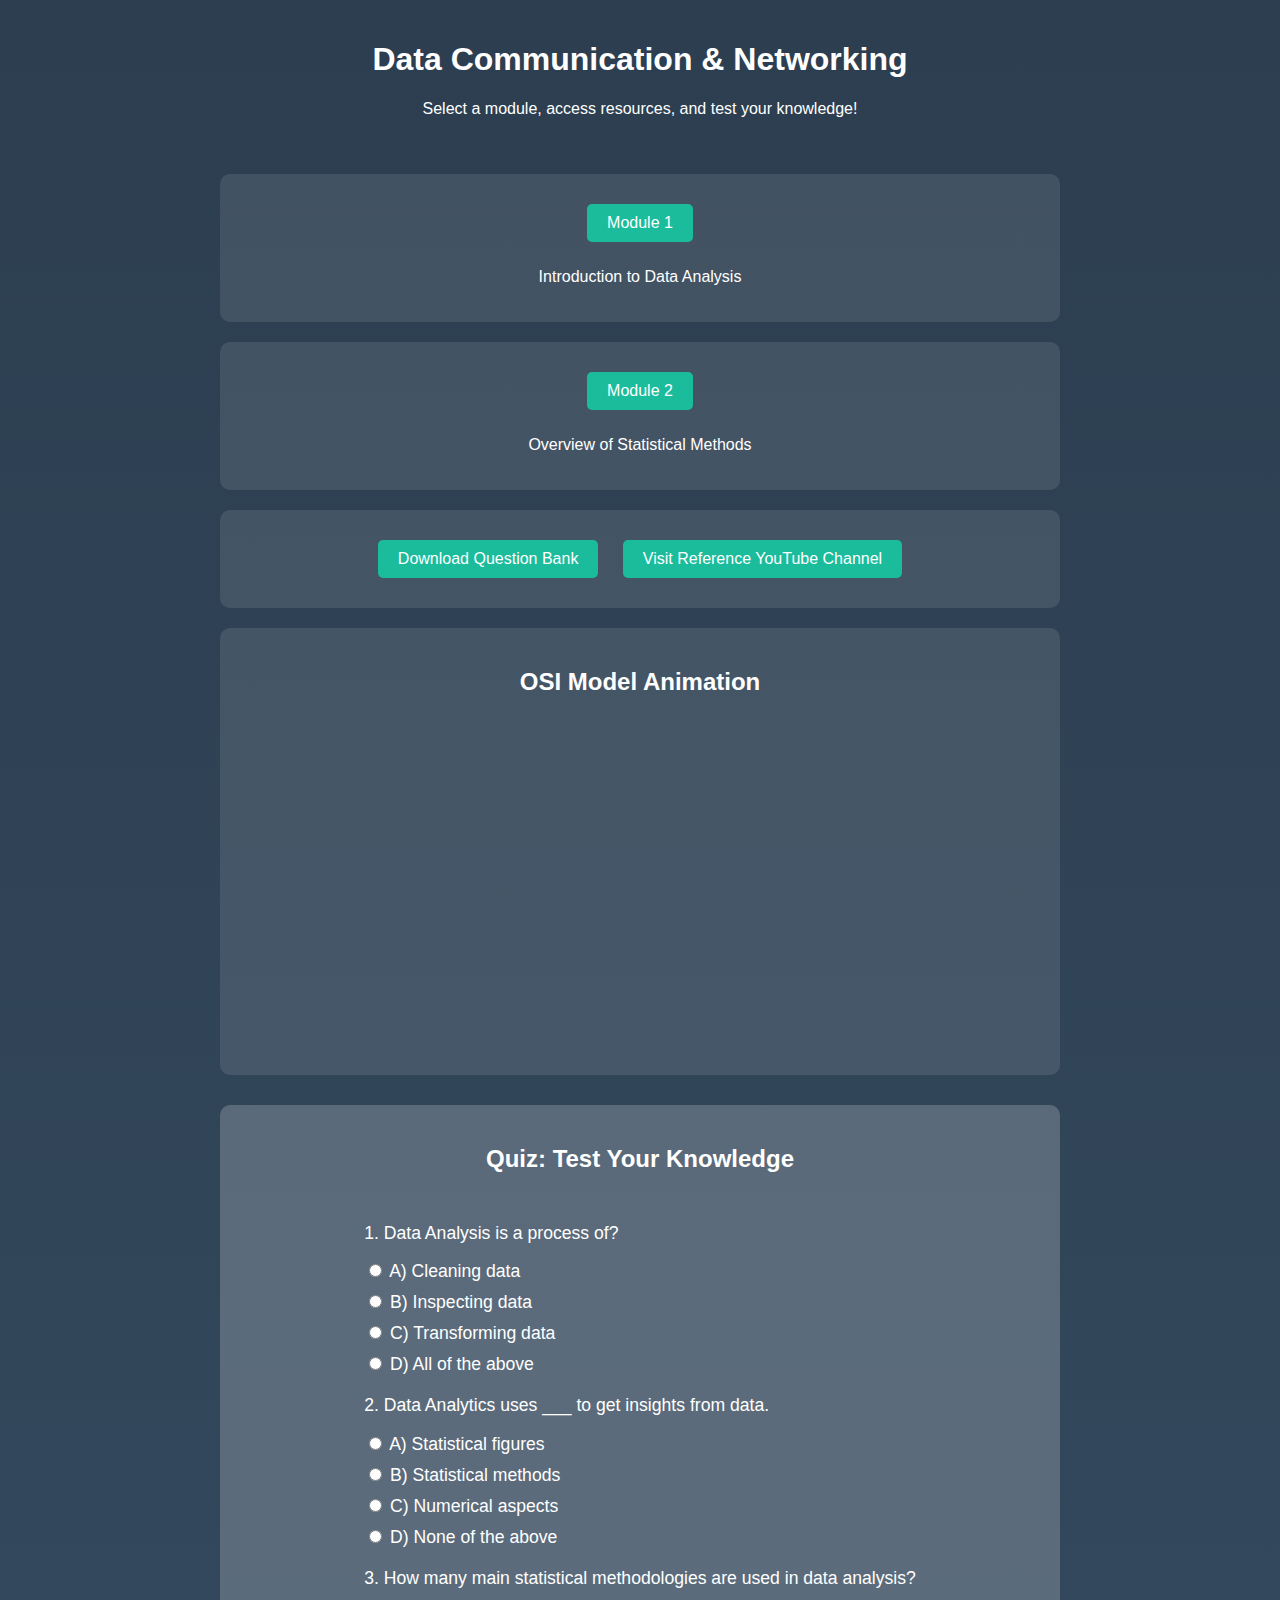
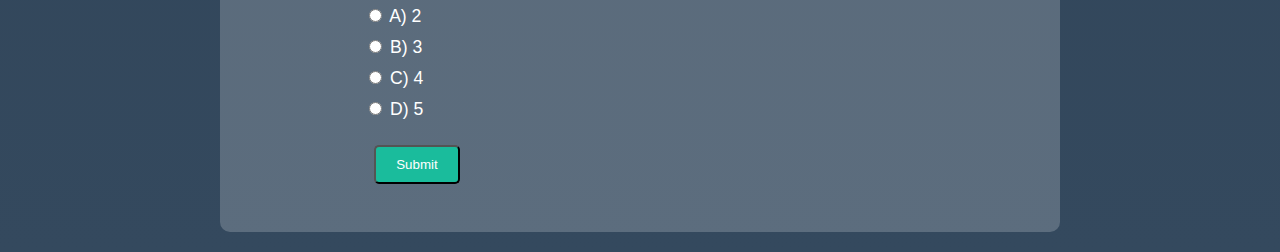
==== subjects/datacomm.html @ 70408a8e "Update" ====
<!DOCTYPE html>
<html lang="en">
<head>
    <meta charset="UTF-8">
    <meta name="viewport" content="width=device-width, initial-scale=1.0">
    <title>Data Communication & Networking</title>
    <link rel="stylesheet" href="/css/questionStyles.css">
</head>
<body>
    <header>
        <h1 class="glow">Data Communication & Networking</h1>
        <p>Select a module, access resources, and test your knowledge!</p>
    </header>

    <!-- Modules Section -->
    <div class="resources">
        <a href="/files/Module1.pptx" class="btn-glow">Module 1</a>
        <p>Introduction to Data Analysis</p>
    </div>
    <div class="resources">
        <a href="/files/Module2.pptx" class="btn-glow">Module 2</a>
        <p>Overview of Statistical Methods</p>
    </div>

    <!-- Resources Section -->
    <div class="resources">
        <a href="/files/subject1.pdf" class="btn-glow">Download Question Bank</a>
        <a href="https://www.youtube.com/@GateSmashers" target="_blank" class="btn-glow">
            Visit Reference YouTube Channel
        </a>
    </div>

    <!-- YouTube Video Section -->
    <div class="video-section">
        <h2>OSI Model Animation</h2>
        <iframe width="560" height="315" src="https://www.youtube.com/embed/Jpaz3YuCil4" 
            allow="accelerometer; autoplay; clipboard-write; encrypted-media; gyroscope; picture-in-picture" 
            allowfullscreen>
        </iframe>
    </div>

    <!-- Quiz Section -->
    <div class="quiz-section">
        <h2>Quiz: Test Your Knowledge</h2>

        
        <form id="quiz-form">
            <p>1. Data Analysis is a process of?</p>
            <label>
                <input type="radio" name="quiz1" value="A"> A) Cleaning data
            </label>
            <label>
                <input type="radio" name="quiz1" value="B"> B) Inspecting data
            </label>
            <label>
                <input type="radio" name="quiz1" value="C"> C) Transforming data
            </label>
            <label>
                <input type="radio" name="quiz1" value="D"> D) All of the above
            </label>
            
            <p>2. Data Analytics uses ___ to get insights from data.</p>
            <label>
                <input type="radio" name="quiz2" value="A"> A) Statistical figures
            </label>
            <label>
                <input type="radio" name="quiz2" value="B"> B) Statistical methods
            </label>
            <label>
                <input type="radio" name="quiz2" value="C"> C) Numerical aspects
            </label>
            <label>
                <input type="radio" name="quiz2" value="D"> D) None of the above
            </label>

            <p>3. How many main statistical methodologies are used in data analysis?</p>
            <label>
                <input type="radio" name="quiz3" value="A"> A) 2
            </label>
            <label>
                <input type="radio" name="quiz3" value="B"> B) 3
            </label>
            <label>
                <input type="radio" name="quiz3" value="C"> C) 4
            </label>
            <label>
                <input type="radio" name="quiz3" value="D"> D) 5
            </label>

            

            <button type="button" onclick="checkAnswers()">Submit</button>
        </form>

        <p id="quiz-result" style="margin-top: 15px; font-weight: bold;"></p>
    </div>

    <script>
        function checkAnswers() {
            let resultText = "";
            let correctAnswers = {
                quiz1: "D",
                quiz2: "B",
                quiz3: "A"
                
            };
            
            for (let i = 1; i <= 3; i++) {  // Loop through questions
                const selected = document.querySelector('input[name="quiz' + i + '"]:checked');
                if (!selected) {
                    resultText += `Please answer question ${i}.<br>`;
                } else {
                    if (selected.value === correctAnswers['quiz' + i]) {
                        resultText += `Question ${i}: Correct!<br>`;
                    } else {
                        resultText += `Question ${i}: Incorrect!<br>`;
                    }
                }
            }

            document.getElementById('quiz-result').innerHTML = resultText;
        }
    </script>
</body>
</html>
---- css/questionStyles.css ----
body {
    font-family: 'Arial', sans-serif;
    margin: 0;
    padding: 0;
    background: linear-gradient(to bottom, #2c3e50, #34495e);
    color: white;
    text-align: center;
}

header {
    padding: 20px 0;
}

.resources, .quiz-section, .video-section {
    margin: 20px auto;
    max-width: 800px;
    text-align: center;
    padding: 20px;
    background: rgba(255, 255, 255, 0.1);
    border-radius: 10px;
}

.resources a, .quiz-section button {
    display: inline-block;
    margin: 10px;
    padding: 10px 20px;
    background: #1abc9c;
    color: white;
    text-decoration: none;
    border-radius: 5px;
    transition: transform 0.3s, background 0.3s;
}

.resources a:hover, .quiz-section button:hover {
    background: #16a085;
    transform: scale(1.1);
}

.quiz-section {
    margin-top: 30px;
    background: rgba(255, 255, 255, 0.2);
}

.quiz-section form {
    text-align: left;
    display: inline-block;
    margin-top: 10px;
}

.quiz-section form label {
    display: block;
    margin-bottom: 10px;
    font-size: 1.1em;
    text-align: left; /* Ensures all labels are left-aligned */
}

.quiz-section button {
    margin-top: 15px;
    padding: 10px 20px;
}

.quiz-section p {
    margin-top: 20px;
    font-size: 1.1em;
    text-align: left; /* Ensures all question text is left-aligned */
}

iframe {
    border: none;
    border-radius: 10px;
    margin-top: 20px;
}
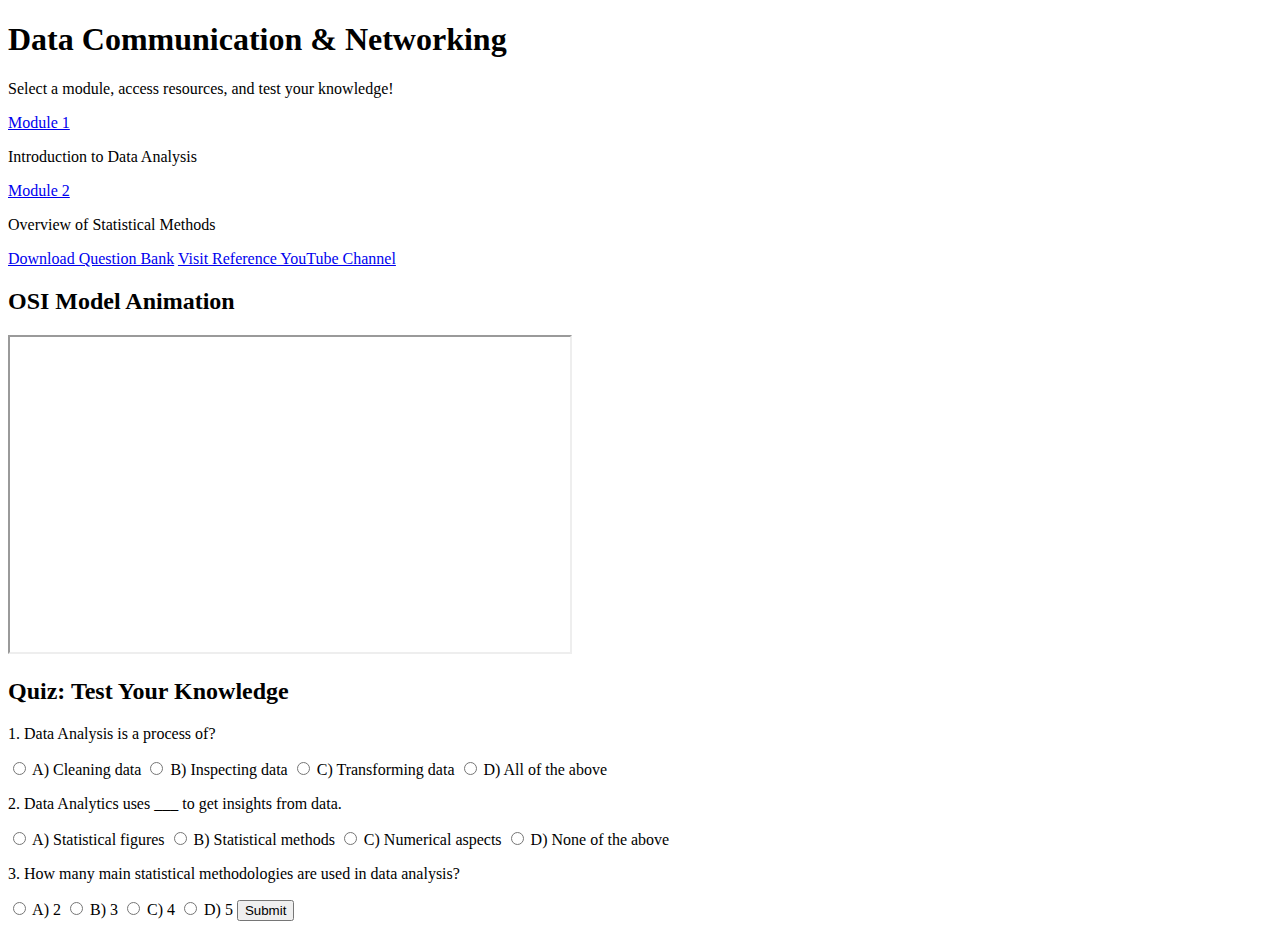
==== commit b71ff368: "Fix" ====
--- a/subjects/datacomm.html
+++ b/subjects/datacomm.html
@@ -4,7 +4,7 @@
     <meta charset="UTF-8">
     <meta name="viewport" content="width=device-width, initial-scale=1.0">
     <title>Data Communication & Networking</title>
-    <link rel="stylesheet" href="/css/questionStyles.css">
+    <link rel="stylesheet" href="css/questionStyles.css">
 </head>
 <body>
     <header>
@@ -14,17 +14,17 @@
 
     <!-- Modules Section -->
     <div class="resources">
-        <a href="/files/Module1.pptx" class="btn-glow">Module 1</a>
+        <a href="files/Module1.pptx" class="btn-glow">Module 1</a>
         <p>Introduction to Data Analysis</p>
     </div>
     <div class="resources">
-        <a href="/files/Module2.pptx" class="btn-glow">Module 2</a>
+        <a href="files/Module2.pptx" class="btn-glow">Module 2</a>
         <p>Overview of Statistical Methods</p>
     </div>
 
     <!-- Resources Section -->
     <div class="resources">
-        <a href="/files/subject1.pdf" class="btn-glow">Download Question Bank</a>
+        <a href="files/subject1.pdf" class="btn-glow">Download Question Bank</a>
         <a href="https://www.youtube.com/@GateSmashers" target="_blank" class="btn-glow">
             Visit Reference YouTube Channel
         </a>
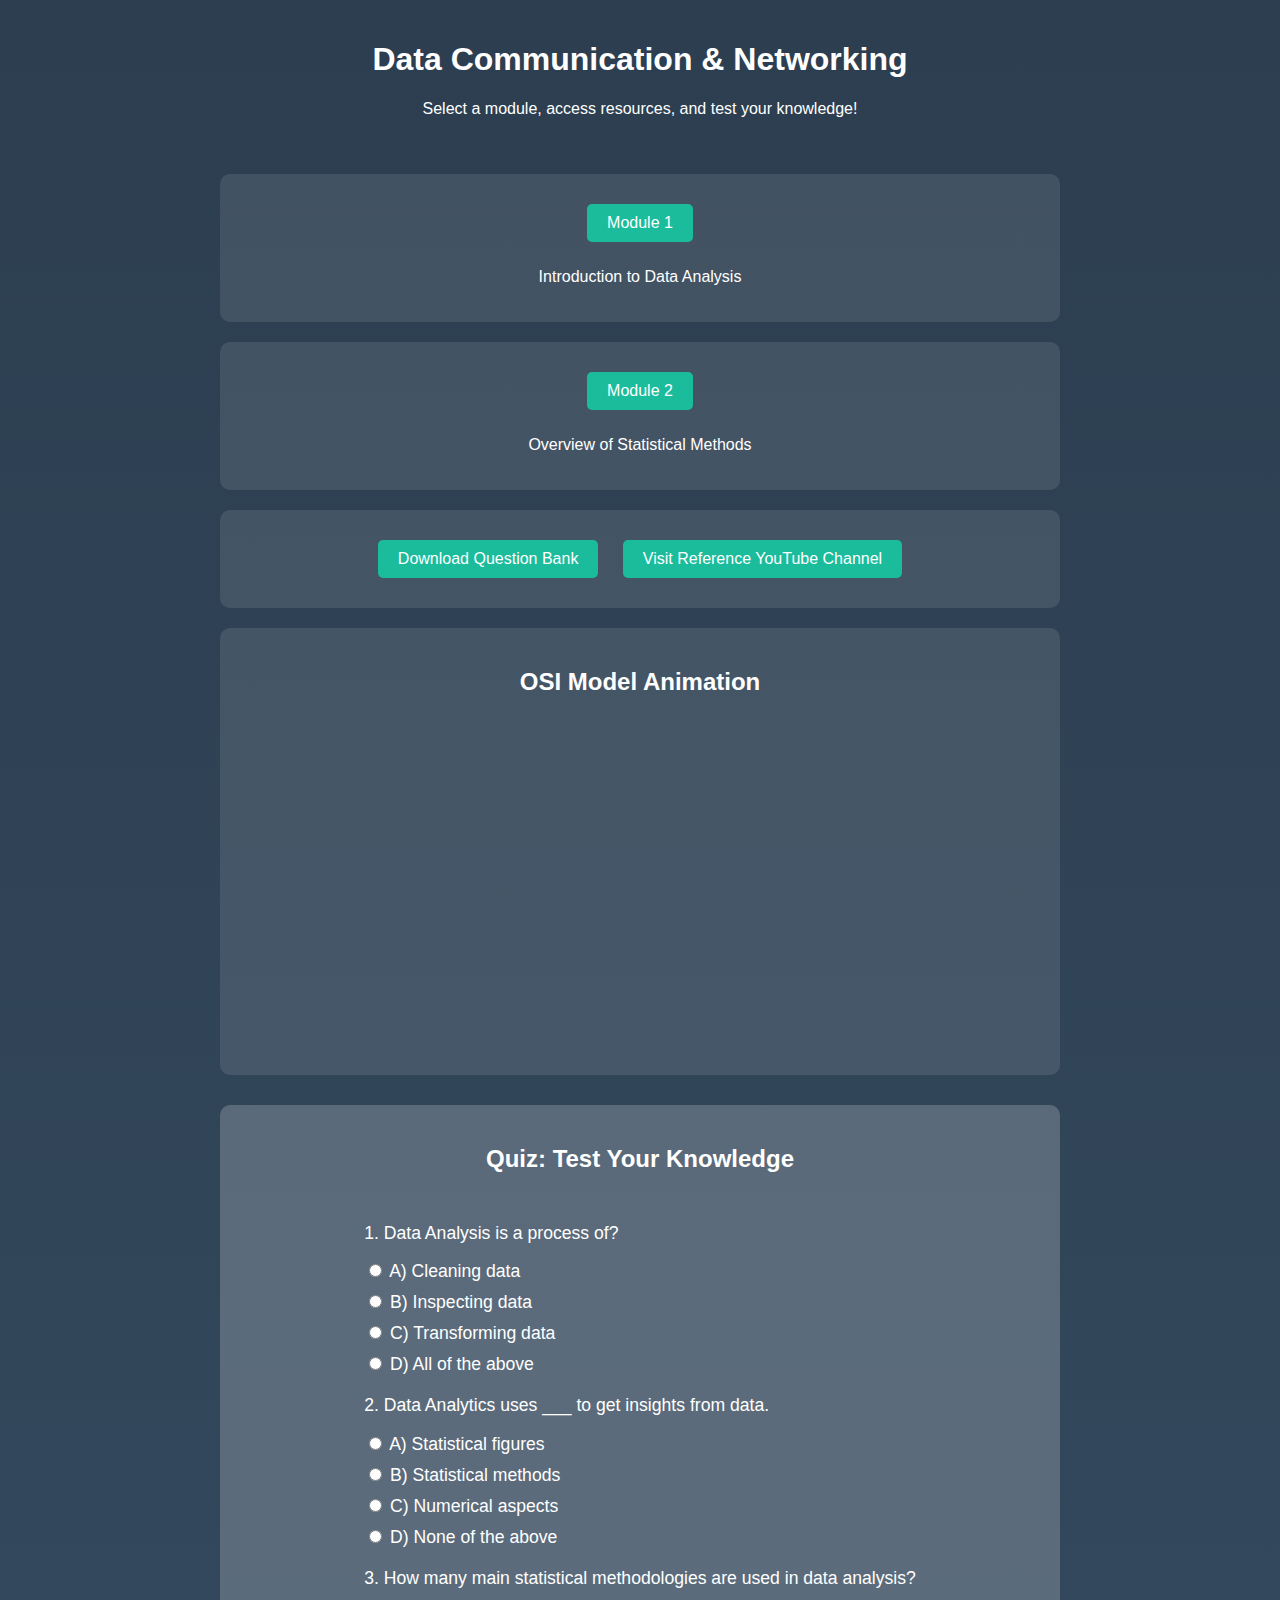
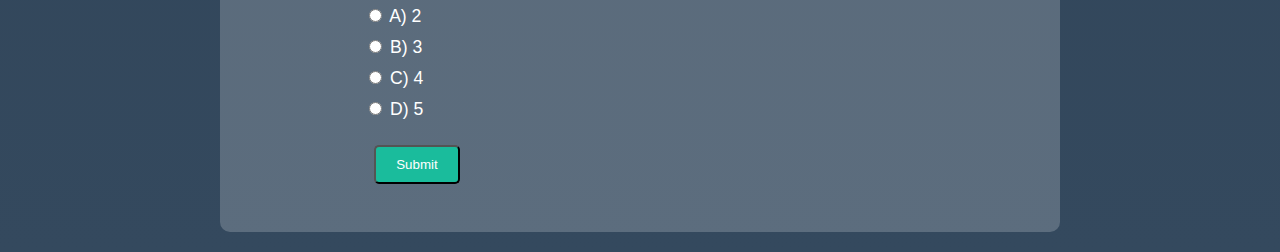
==== commit a5e0bbf3: "Fix" ====
--- a/subjects/datacomm.html
+++ b/subjects/datacomm.html
@@ -4,7 +4,7 @@
     <meta charset="UTF-8">
     <meta name="viewport" content="width=device-width, initial-scale=1.0">
     <title>Data Communication & Networking</title>
-    <link rel="stylesheet" href="css/questionStyles.css">
+    <link rel="stylesheet" href="../css/questionStyles.css">
 </head>
 <body>
     <header>
@@ -14,17 +14,17 @@
 
     <!-- Modules Section -->
     <div class="resources">
-        <a href="files/Module1.pptx" class="btn-glow">Module 1</a>
+        <a href="../files/Module1.pptx" class="btn-glow">Module 1</a>
         <p>Introduction to Data Analysis</p>
     </div>
     <div class="resources">
-        <a href="files/Module2.pptx" class="btn-glow">Module 2</a>
+        <a href="../files/Module2.pptx" class="btn-glow">Module 2</a>
         <p>Overview of Statistical Methods</p>
     </div>
 
     <!-- Resources Section -->
     <div class="resources">
-        <a href="files/subject1.pdf" class="btn-glow">Download Question Bank</a>
+        <a href="../files/subject1.pdf" class="btn-glow">Download Question Bank</a>
         <a href="https://www.youtube.com/@GateSmashers" target="_blank" class="btn-glow">
             Visit Reference YouTube Channel
         </a>
--- a/css/questionStyles.css
+++ b/css/questionStyles.css
@@ -0,0 +1,72 @@
+body {
+    font-family: 'Arial', sans-serif;
+    margin: 0;
+    padding: 0;
+    background: linear-gradient(to bottom, #2c3e50, #34495e);
+    color: white;
+    text-align: center;
+}
+
+header {
+    padding: 20px 0;
+}
+
+.resources, .quiz-section, .video-section {
+    margin: 20px auto;
+    max-width: 800px;
+    text-align: center;
+    padding: 20px;
+    background: rgba(255, 255, 255, 0.1);
+    border-radius: 10px;
+}
+
+.resources a, .quiz-section button {
+    display: inline-block;
+    margin: 10px;
+    padding: 10px 20px;
+    background: #1abc9c;
+    color: white;
+    text-decoration: none;
+    border-radius: 5px;
+    transition: transform 0.3s, background 0.3s;
+}
+
+.resources a:hover, .quiz-section button:hover {
+    background: #16a085;
+    transform: scale(1.1);
+}
+
+.quiz-section {
+    margin-top: 30px;
+    background: rgba(255, 255, 255, 0.2);
+}
+
+.quiz-section form {
+    text-align: left;
+    display: inline-block;
+    margin-top: 10px;
+}
+
+.quiz-section form label {
+    display: block;
+    margin-bottom: 10px;
+    font-size: 1.1em;
+    text-align: left; /* Ensures all labels are left-aligned */
+}
+
+.quiz-section button {
+    margin-top: 15px;
+    padding: 10px 20px;
+}
+
+.quiz-section p {
+    margin-top: 20px;
+    font-size: 1.1em;
+    text-align: left; /* Ensures all question text is left-aligned */
+}
+
+iframe {
+    border: none;
+    border-radius: 10px;
+    margin-top: 20px;
+}
